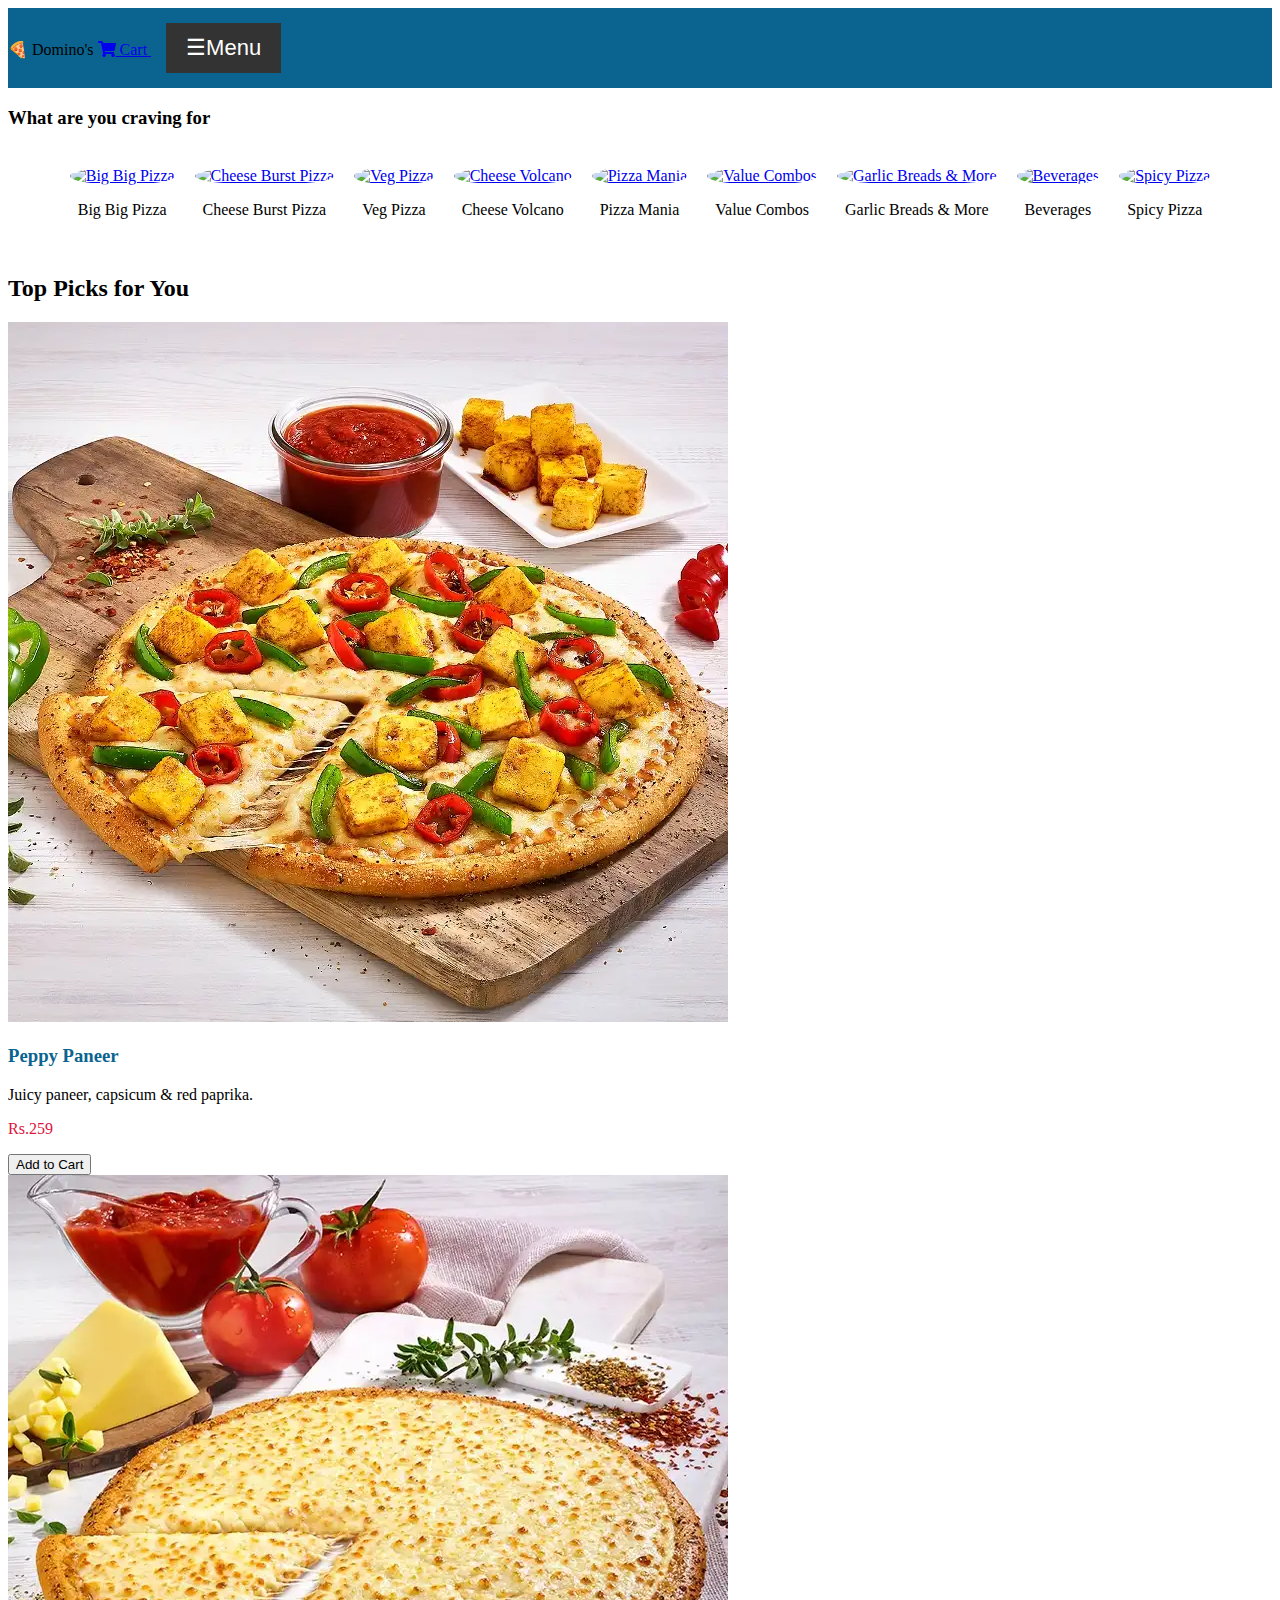
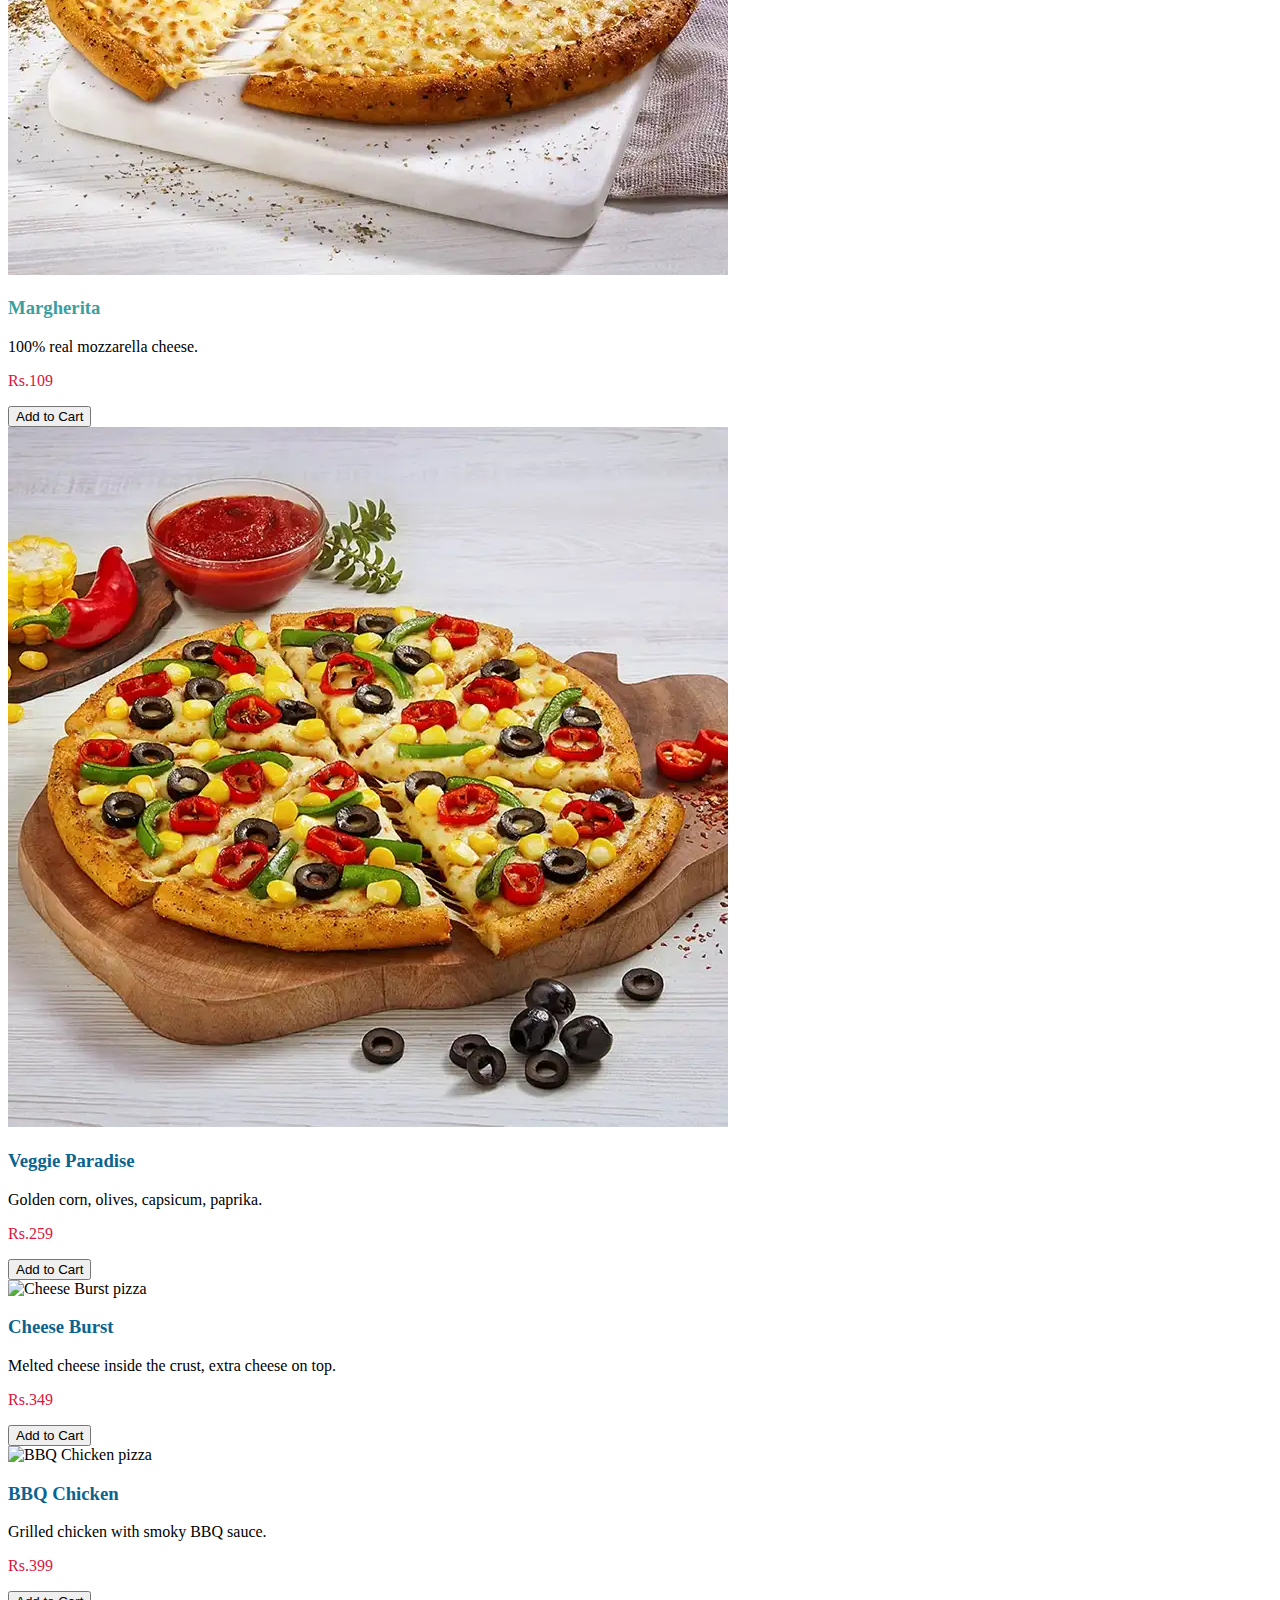
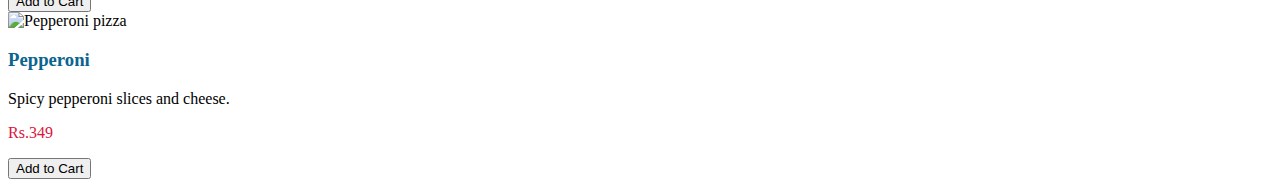
==== index.html @ 16773efc "Update index.html" ====
<!DOCTYPE html>
<html lang="en">
<head>
  <meta charset="UTF-8" />
  <meta name="viewport" content="width=device-width, initial-scale=1.0" />
  <title>Pizza Order - DomClone</title>
  <link href="https://cdn.jsdelivr.net/npm/tailwindcss@2.2.19/dist/tailwind.min.css" rel="stylesheet">
  <link rel="stylesheet" href="https://cdnjs.cloudflare.com/ajax/libs/font-awesome/5.15.3/css/all.min.css">
  <style>
    .text-crimson {
      color: crimson;
    }
    .bg-metallic-seaweed {
      background-color: #0b648f;
    }
    .bold-heading {
  font-weight: bold;
}
    #openBtn {
      font-size: 22px;
      padding: 12px 20px;
      cursor: pointer;
      background-color: #333;
      color: white;
      border: none;
      margin: 15px;
    }

    .sidebar {
      height: 100%;
      width: 0;
      position: fixed;
      z-index: 1;
      top: 0;
      left: 0;
      background-color: rgba(0,0,0,0.95);
      overflow-x: hidden;
      transition: 0.5s;
      padding-top: 60px;
    }

    .sidebar a {
      padding: 10px 30px;
      text-decoration: none;
      font-size: 25px;
      color: white;
      display: block;
      transition: 0.3s;
    }

    .sidebar a:hover {
      background-color: #575757;
    }

    .sidebar .closeBtn {
      position: absolute;
      top: 15px;
      right: 25px;
      font-size: 30px;
      color: white;
      cursor: pointer;
    }
  </style>
</head>
<body class="bg-gray-50 text-gray-800">
  <header class="bg-metallic-seaweed p-4 text-white text-center text-2xl font-bold flex justify-between items-center">
    <span>🍕 Domino's</span>
    <a href="cart.html" class="text-white text-lg">
      <i class="fas fa-shopping-cart"></i> Cart
    </a>
      <button id="openBtn">☰Menu</button>    
  </header>
    <div id="mySidebar" class="sidebar">
    <span class="closeBtn" id="closeBtn">&times;</span>
    <a href="#">Home</a>
    <a href="#">About</a>
    <a href="#">Services</a>
    <a href="#">Contact</a>
    <a href="login.html">login</a>
  </div>

  <nav class="bg-white p-4 shadow-md">
    <div class="flex space-x-4 overflow-x-auto" id="What are you craving for">
      <h3 class="bold-heading">What are you craving for</h3>
    <ul style="display: flex; flex-wrap: wrap; gap: 20px; justify-content: center; padding: 20px; list-style: none;">
  <li>
    <a href="category.html">
      <img src="big-big-pizza.jpg" alt="Big Big Pizza"
           style="width: 100px; height: 100px; border-radius: 50%; object-fit: cover;">
    </a>
    <p style="text-align: center;">Big Big Pizza</p>
  </li>
  <li>
    <a href="category.html">
      <img src="cheese-burst-pizza.jpg" alt="Cheese Burst Pizza"
           style="width: 100px; height: 100px; border-radius: 50%; object-fit: cover;">
    </a>
    <p style="text-align: center;">Cheese Burst Pizza</p>
  </li>
  <li>
    <a href="category.html">
      <img src="veg-pizza.jpg" alt="Veg Pizza"
           style="width: 100px; height: 100px; border-radius: 50%; object-fit: cover;">
    </a>
    <p style="text-align: center;">Veg Pizza</p>
  </li>
  <li>
    <a href="category.html">
      <img src="cheese-volcano.jpg" alt="Cheese Volcano"
           style="width: 100px; height: 100px; border-radius: 50%; object-fit: cover;">
    </a>
    <p style="text-align: center;">Cheese Volcano</p>
  </li>
  <li>
    <a href="category.html">
      <img src="pizza-mania.jpg" alt="Pizza Mania"
           style="width: 100px; height: 100px; border-radius: 50%; object-fit: cover;">
    </a>
    <p style="text-align: center;">Pizza Mania</p>
  </li>
  <li>
    <a href="category.html">
      <img src="value-combos.jpg" alt="Value Combos"
           style="width: 100px; height: 100px; border-radius: 50%; object-fit: cover;">
    </a>
    <p style="text-align: center;">Value Combos</p>
  </li>
  <li>
    <a href="category.html">
      <img src="garlic-breads.jpg" alt="Garlic Breads & More"
           style="width: 100px; height: 100px; border-radius: 50%; object-fit: cover;">
    </a>
    <p style="text-align: center;">Garlic Breads & More</p>
  </li>
  <li>
    <a href="category.html">
      <img src="beverages.jpg" alt="Beverages"
           style="width: 100px; height: 100px; border-radius: 50%; object-fit: cover;">
    </a>
    <p style="text-align: center;">Beverages</p>
  </li>
  <li>
    <a href="category.html">
      <img src="spicy-pizza.jpg" alt="Spicy Pizza"
           style="width: 100px; height: 100px; border-radius: 50%; object-fit: cover;">
    </a>
    <p style="text-align: center;">Spicy Pizza</p>
  </li>
</ul>

  </nav>

  <main class="p-4">
    <h2 class="text-xl font-semibold mb-4">Top Picks for You</h2>
    <div class="grid grid-cols-1 md:grid-cols-3 gap-6">
      
      <div class="bg-white rounded-2xl shadow-lg p-4" id="veg">
        <img src="9d5ece52-5760-4aa8-98e6-65b9b08e1b48_PIZ0179.jpg" alt="Peppy Paneer pizza" class="rounded-xl mb-2 w-full h-40 object-cover" />
        <h3 class="text-lg font-bold" style="color: #0b648f">Peppy Paneer</h3>
        <p class="text-sm text-gray-600">Juicy paneer, capsicum & red paprika.</p>
        <p class="mt-2 font-semibold" style="color: crimson">Rs.259</p>
        <button id="addToCartBtn1" onclick="addToCart('Peppy Paneer', 259, 'addToCartBtn1')" class="mt-3 bg-red-600 hover:bg-[#1182bf] text-white px-6 py-3 rounded-full shadow-md border border-[#0f6491] transition-all duration-300">Add to Cart</button>
      </div>
    
      <div class="bg-white rounded-2xl shadow-lg p-4" id="veg">
        <img src="baeb0175-ee81-4bbd-b8cb-7ec6f8ac6413_PIZ0172.jpg" alt="Margherita pizza" class="rounded-xl mb-2 w-full h-40 object-cover" />
        <h3 class="text-lg font-bold" style="color: #3b9f9f">Margherita</h3>
        <p class="text-sm text-gray-600">100% real mozzarella cheese.</p>
        <p class="mt-2 font-semibold" style="color: crimson">Rs.109</p>
        <button id="addToCartBtn2" onclick="addToCart('Margherita', 109, 'addToCartBtn2')" class="mt-3 bg-red-600 hover:bg-[#1182bf] text-white px-6 py-3 rounded-full shadow-md border border-[#0f6491] transition-all duration-300">Add to Cart</button>
      </div>
    
      <div class="bg-white rounded-2xl shadow-lg p-4" id="veg">
        <img src="1cc3b474-cc7b-435b-9da3-bac839a62b6c_PIZ0180.jpg" alt="Veggie Paradise pizza" class="rounded-xl mb-2 w-full h-40 object-cover" />
        <h3 class="text-lg font-bold" style="color: #0b648f">Veggie Paradise</h3>
        <p class="text-sm text-gray-600">Golden corn, olives, capsicum, paprika.</p>
        <p class="mt-2 font-semibold" style="color: crimson">Rs.259</p>
        <button id="addToCartBtn3" onclick="addToCart('Veggie Paradise', 259, 'addToCartBtn3')" class="mt-3 bg-red-600 hover:bg-[#1182bf] text-white px-6 py-3 rounded-full shadow-md border border-[#0f6491] transition-all duration-300">Add to Cart</button>
      </div>
      
      <div class="bg-white rounded-2xl shadow-lg p-4" id="non-veg">
        <img src="https://github.com/abdul-naveed-git/FSWD/blob/main/aaf5d05f-59d3-4594-bb72-d55e3b43e2ea_FullsizeMargaritaCB.jpg?raw=true" alt="Cheese Burst pizza" class="rounded-xl mb-2 w-full h-40 object-cover" />
        <h3 class="text-lg font-bold" style="color: #0b648f">Cheese Burst</h3>
        <p class="text-sm text-gray-600">Melted cheese inside the crust, extra cheese on top.</p>
        <p class="mt-2 font-semibold" style="color: crimson">Rs.349</p>
        <button id="addToCartBtn4" onclick="addToCart('Cheese Burst', 349, 'addToCartBtn4')" class="mt-3 bg-red-600 hover:bg-[#1182bf] text-white px-6 py-3 rounded-full shadow-md border border-[#0f6491] transition-all duration-300">Add to Cart</button>
      </div>
      
      <div class="bg-white rounded-2xl shadow-lg p-4" id="non-veg">
        <img src="https://github.com/abdul-naveed-git/FSWD/blob/main/7a766c16-e00a-48ba-89fe-73493cca5df0_PMPepperBBQChickenHome.jpg?raw=true" alt="BBQ Chicken pizza" class="rounded-xl mb-2 w-full h-40 object-cover" />
        <h3 class="text-lg font-bold" style="color: #0b648f">BBQ Chicken</h3>
        <p class="text-sm text-gray-600">Grilled chicken with smoky BBQ sauce.</p>
        <p class="mt-2 font-semibold" style="color: crimson">Rs.399</p>
        <button id="addToCartBtn5" onclick="addToCart('BBQ Chicken', 399, 'addToCartBtn5')" class="mt-3 bg-red-600 hover:bg-[#1182bf] text-white px-6 py-3 rounded-full shadow-md border border-[#0f6491] transition-all duration-300">Add to Cart</button>
      </div>
     
      <div class="bg-white rounded-2xl shadow-lg p-4" id="non-veg">
        <img src="https://github.com/abdul-naveed-git/FSWD/blob/main/4c7882a7-bb21-433e-839e-1aa787471b4b_Pepperoni.jpg?raw=true" alt="Pepperoni pizza" class="rounded-xl mb-2 w-full h-40 object-cover" />
        <h3 class="text-lg font-bold" style="color:#0b648f">Pepperoni</h3>
        <p class="text-sm text-gray-600">Spicy pepperoni slices and cheese.</p>
        <p class="mt-2 font-semibold" style="color: crimson">Rs.349</p>
        <button id="addToCartBtn6" onclick="addToCart('Pepperoni', 349, 'addToCartBtn6')" class="mt-3 bg-red-600 hover:bg-[#1182bf] text-white px-6 py-3 rounded-full shadow-md border border-[#0f6491] transition-all duration-300">Add to Cart</button>
      </div>
    </div>
  </main>

  <script>
    function addToCart(pizzaName, price, buttonId) {
      const button = document.getElementById(buttonId);
      button.innerHTML = 'Adding...';
      button.disabled = true;

      setTimeout(function() {
        const cart = JSON.parse(localStorage.getItem('cart')) || [];
        cart.push({ name: pizzaName, price: price });
        localStorage.setItem('cart', JSON.stringify(cart));

        button.innerHTML = 'Added!';
        button.classList.remove('bg-red-600');
        button.classList.add('bg-green-600');

        setTimeout(function() {
          window.location.href = "cart.html";
        }, 1000);
      }, 1000);
    }
    const openBtn = document.getElementById('openBtn');
    const closeBtn = document.getElementById('closeBtn');
    const sidebar = document.getElementById('mySidebar');

    openBtn.addEventListener('click', () => {
      sidebar.style.width = '250px';
    });

    closeBtn.addEventListener('click', () => {
      sidebar.style.width = '0';
    });
  </script>
</body>
</html>
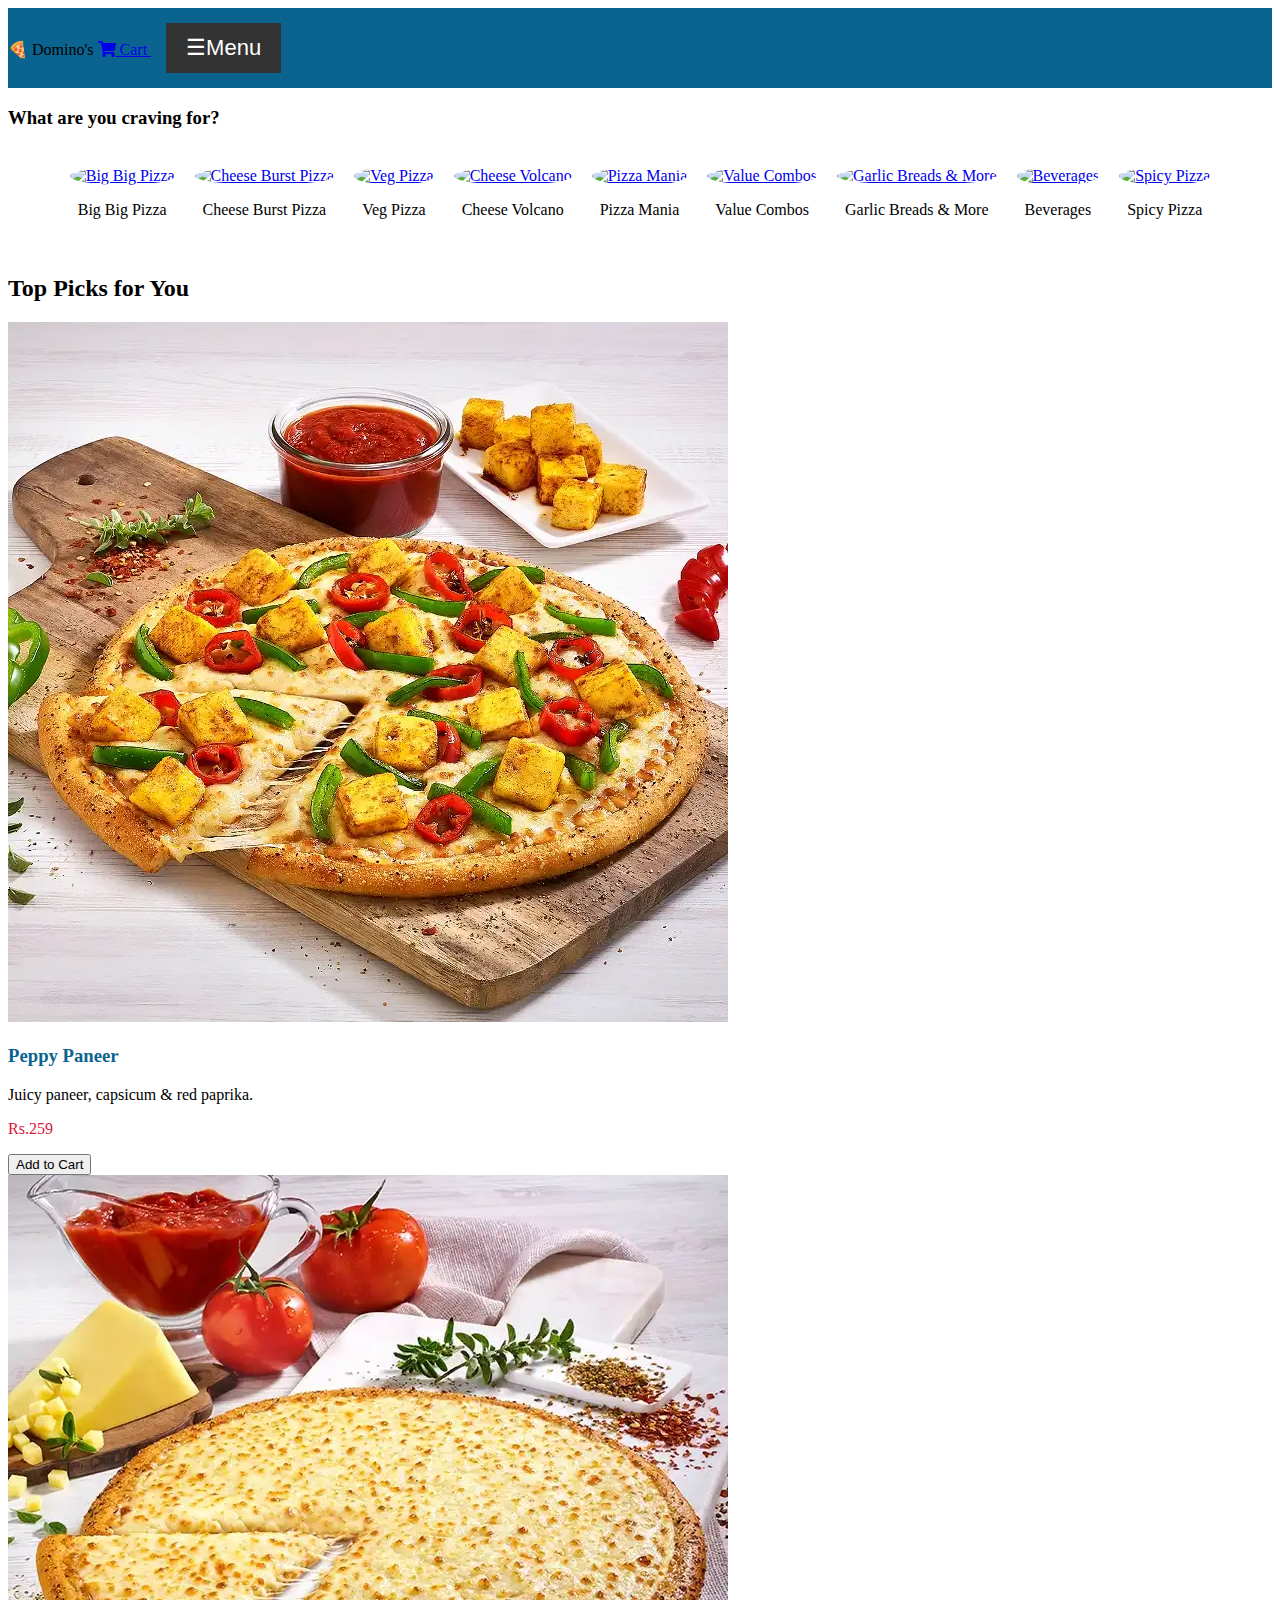
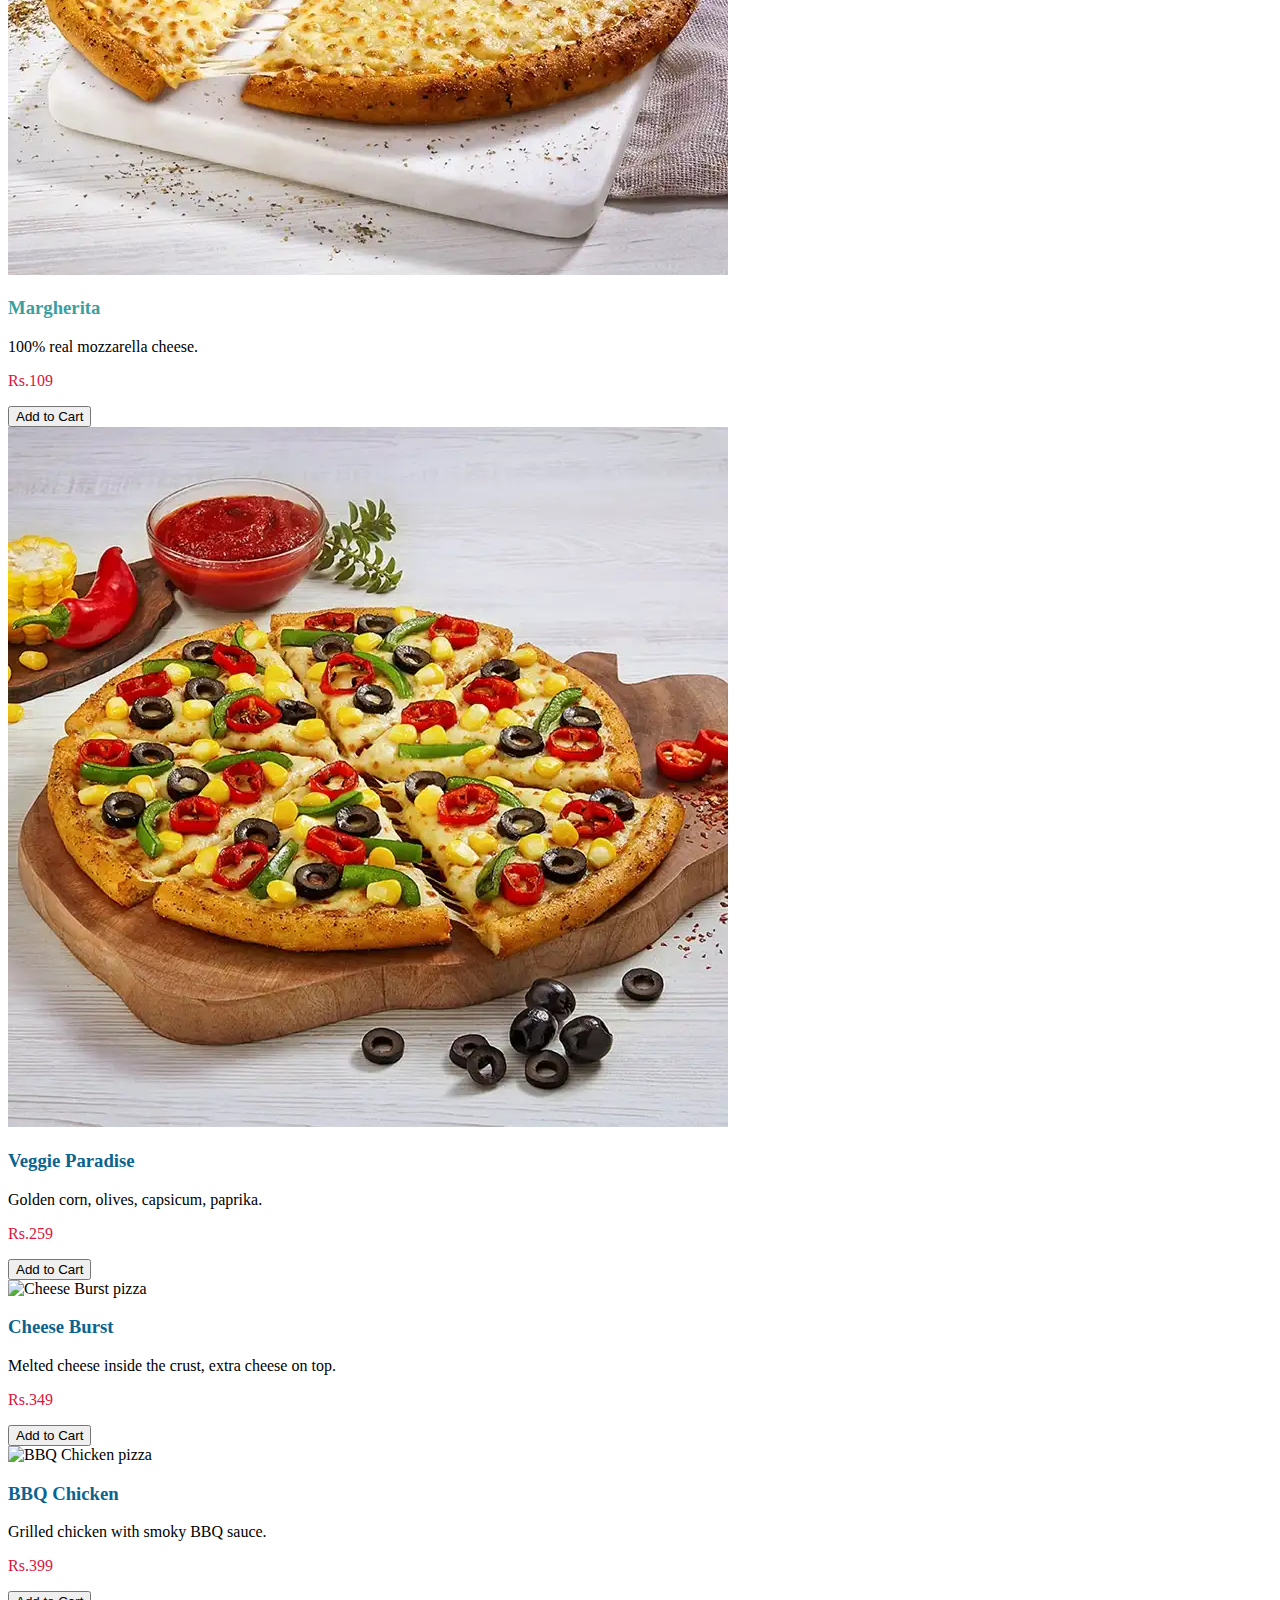
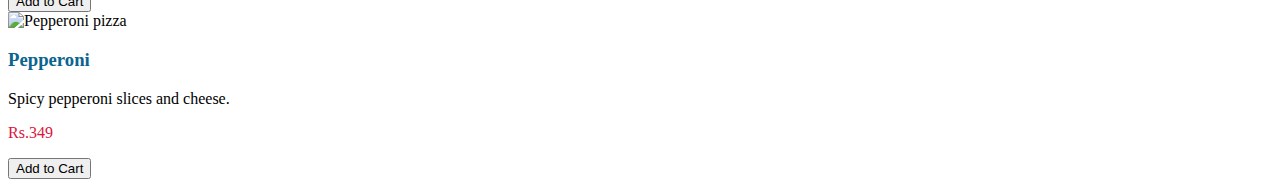
==== commit 77a47939: "Update index.html" ====
--- a/index.html
+++ b/index.html
@@ -81,67 +81,67 @@
 
   <nav class="bg-white p-4 shadow-md">
     <div class="flex space-x-4 overflow-x-auto" id="What are you craving for">
-      <h3 class="bold-heading">What are you craving for</h3>
+      <h3 class="bold-heading">What are you craving for?</h3>
     <ul style="display: flex; flex-wrap: wrap; gap: 20px; justify-content: center; padding: 20px; list-style: none;">
   <li>
     <a href="category.html">
-      <img src="big-big-pizza.jpg" alt="Big Big Pizza"
+      <img src="https://github.com/abdul-naveed-git/FSWD/blob/main/big%20pizza.jpg?raw=true" alt="Big Big Pizza"
            style="width: 100px; height: 100px; border-radius: 50%; object-fit: cover;">
     </a>
     <p style="text-align: center;">Big Big Pizza</p>
   </li>
   <li>
     <a href="category.html">
-      <img src="cheese-burst-pizza.jpg" alt="Cheese Burst Pizza"
+      <img src="https://github.com/abdul-naveed-git/FSWD/blob/main/cheese%20burst%20top.jpeg?raw=true" alt="Cheese Burst Pizza"
            style="width: 100px; height: 100px; border-radius: 50%; object-fit: cover;">
     </a>
     <p style="text-align: center;">Cheese Burst Pizza</p>
   </li>
   <li>
     <a href="category.html">
-      <img src="veg-pizza.jpg" alt="Veg Pizza"
+      <img src="https://github.com/abdul-naveed-git/FSWD/blob/main/veg%20pizza.jpg?raw=true" alt="Veg Pizza"
            style="width: 100px; height: 100px; border-radius: 50%; object-fit: cover;">
     </a>
     <p style="text-align: center;">Veg Pizza</p>
   </li>
   <li>
     <a href="category.html">
-      <img src="cheese-volcano.jpg" alt="Cheese Volcano"
+      <img src="https://github.com/abdul-naveed-git/FSWD/blob/main/cheese%20volcano.jpg?raw=true" alt="Cheese Volcano"
            style="width: 100px; height: 100px; border-radius: 50%; object-fit: cover;">
     </a>
     <p style="text-align: center;">Cheese Volcano</p>
   </li>
   <li>
     <a href="category.html">
-      <img src="pizza-mania.jpg" alt="Pizza Mania"
+      <img src="" alt="Pizza Mania"
            style="width: 100px; height: 100px; border-radius: 50%; object-fit: cover;">
     </a>
     <p style="text-align: center;">Pizza Mania</p>
   </li>
   <li>
     <a href="category.html">
-      <img src="value-combos.jpg" alt="Value Combos"
+      <img src="https://github.com/abdul-naveed-git/FSWD/blob/main/value%20combos.jpg?raw=true" alt="Value Combos"
            style="width: 100px; height: 100px; border-radius: 50%; object-fit: cover;">
     </a>
     <p style="text-align: center;">Value Combos</p>
   </li>
   <li>
     <a href="category.html">
-      <img src="garlic-breads.jpg" alt="Garlic Breads & More"
+      <img src="https://github.com/abdul-naveed-git/FSWD/blob/main/garlic%20bread.jpg?raw=true" alt="Garlic Breads & More"
            style="width: 100px; height: 100px; border-radius: 50%; object-fit: cover;">
     </a>
     <p style="text-align: center;">Garlic Breads & More</p>
   </li>
   <li>
     <a href="category.html">
-      <img src="beverages.jpg" alt="Beverages"
+      <img src="https://github.com/abdul-naveed-git/FSWD/blob/main/coca%20cola.jpeg?raw=true" alt="Beverages"
            style="width: 100px; height: 100px; border-radius: 50%; object-fit: cover;">
     </a>
     <p style="text-align: center;">Beverages</p>
   </li>
   <li>
     <a href="category.html">
-      <img src="spicy-pizza.jpg" alt="Spicy Pizza"
+      <img src="https://github.com/abdul-naveed-git/FSWD/blob/main/spicy%20pizza.jpg?raw=true" alt="Spicy Pizza"
            style="width: 100px; height: 100px; border-radius: 50%; object-fit: cover;">
     </a>
     <p style="text-align: center;">Spicy Pizza</p>
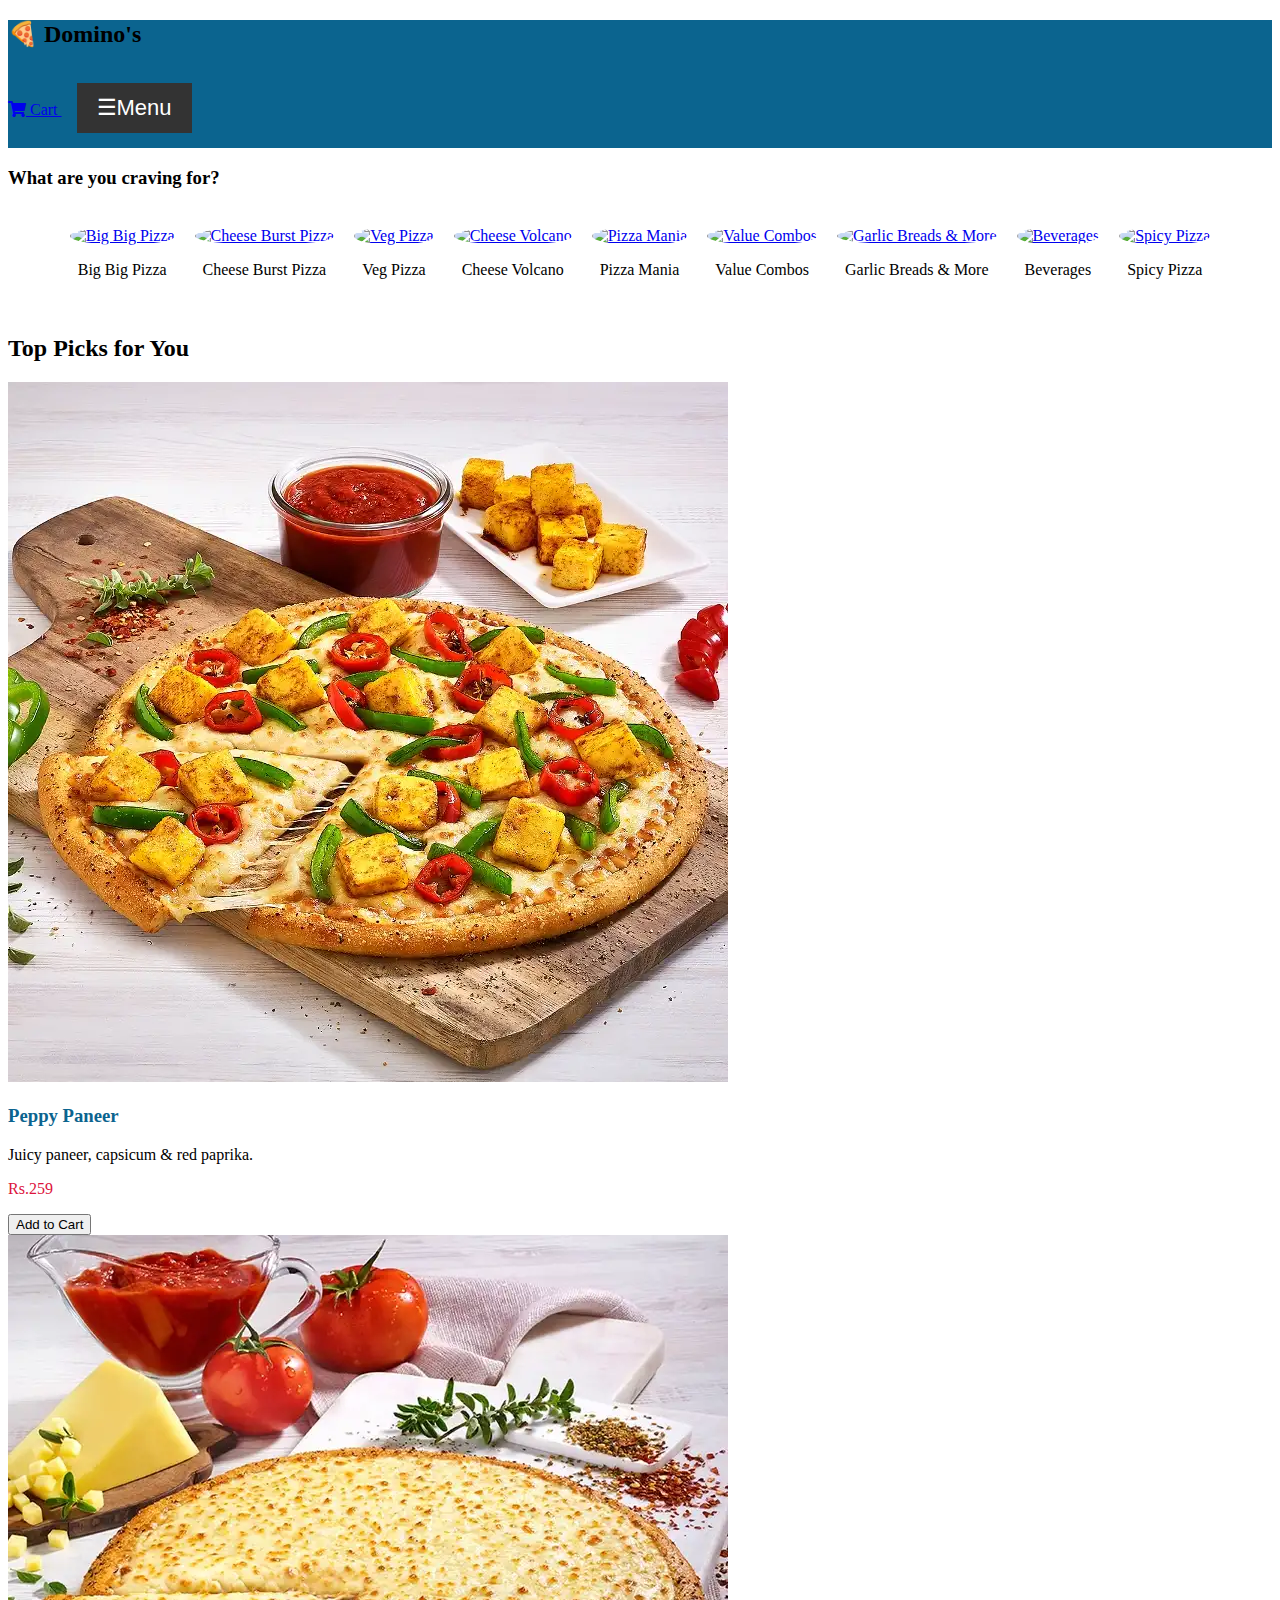
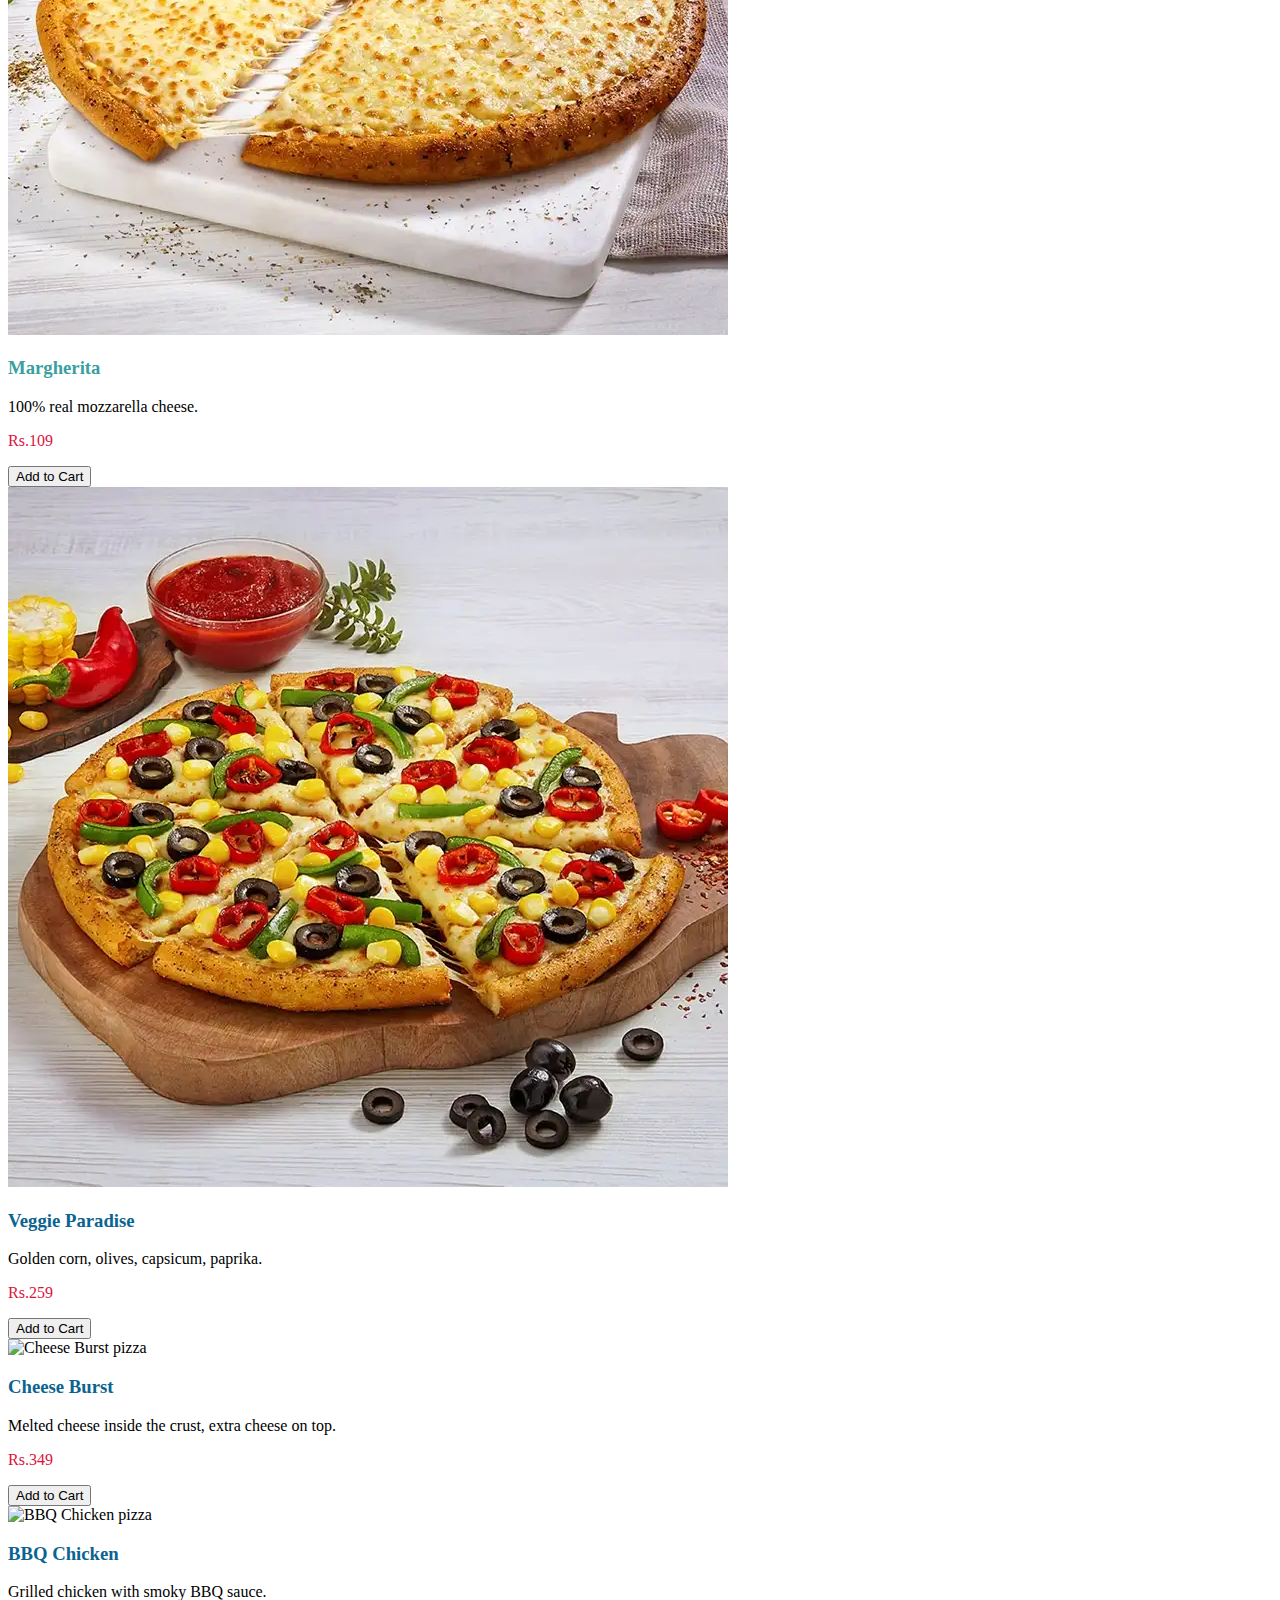
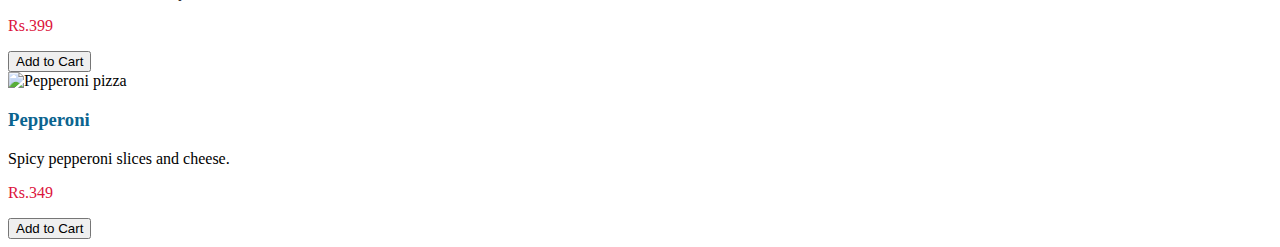
==== commit 223f1ab8: "Update index.html" ====
--- a/index.html
+++ b/index.html
@@ -64,7 +64,7 @@
 </head>
 <body class="bg-gray-50 text-gray-800">
   <header class="bg-metallic-seaweed p-4 text-white text-center text-2xl font-bold flex justify-between items-center">
-    <span>🍕 Domino's</span>
+    <h2>🍕 Domino's</h2>
     <a href="cart.html" class="text-white text-lg">
       <i class="fas fa-shopping-cart"></i> Cart
     </a>
@@ -113,7 +113,7 @@
   </li>
   <li>
     <a href="category.html">
-      <img src="" alt="Pizza Mania"
+      <img src="https://github.com/abdul-naveed-git/FSWD/blob/main/pizza%20maina.jpg?raw=true" alt="Pizza Mania"
            style="width: 100px; height: 100px; border-radius: 50%; object-fit: cover;">
     </a>
     <p style="text-align: center;">Pizza Mania</p>
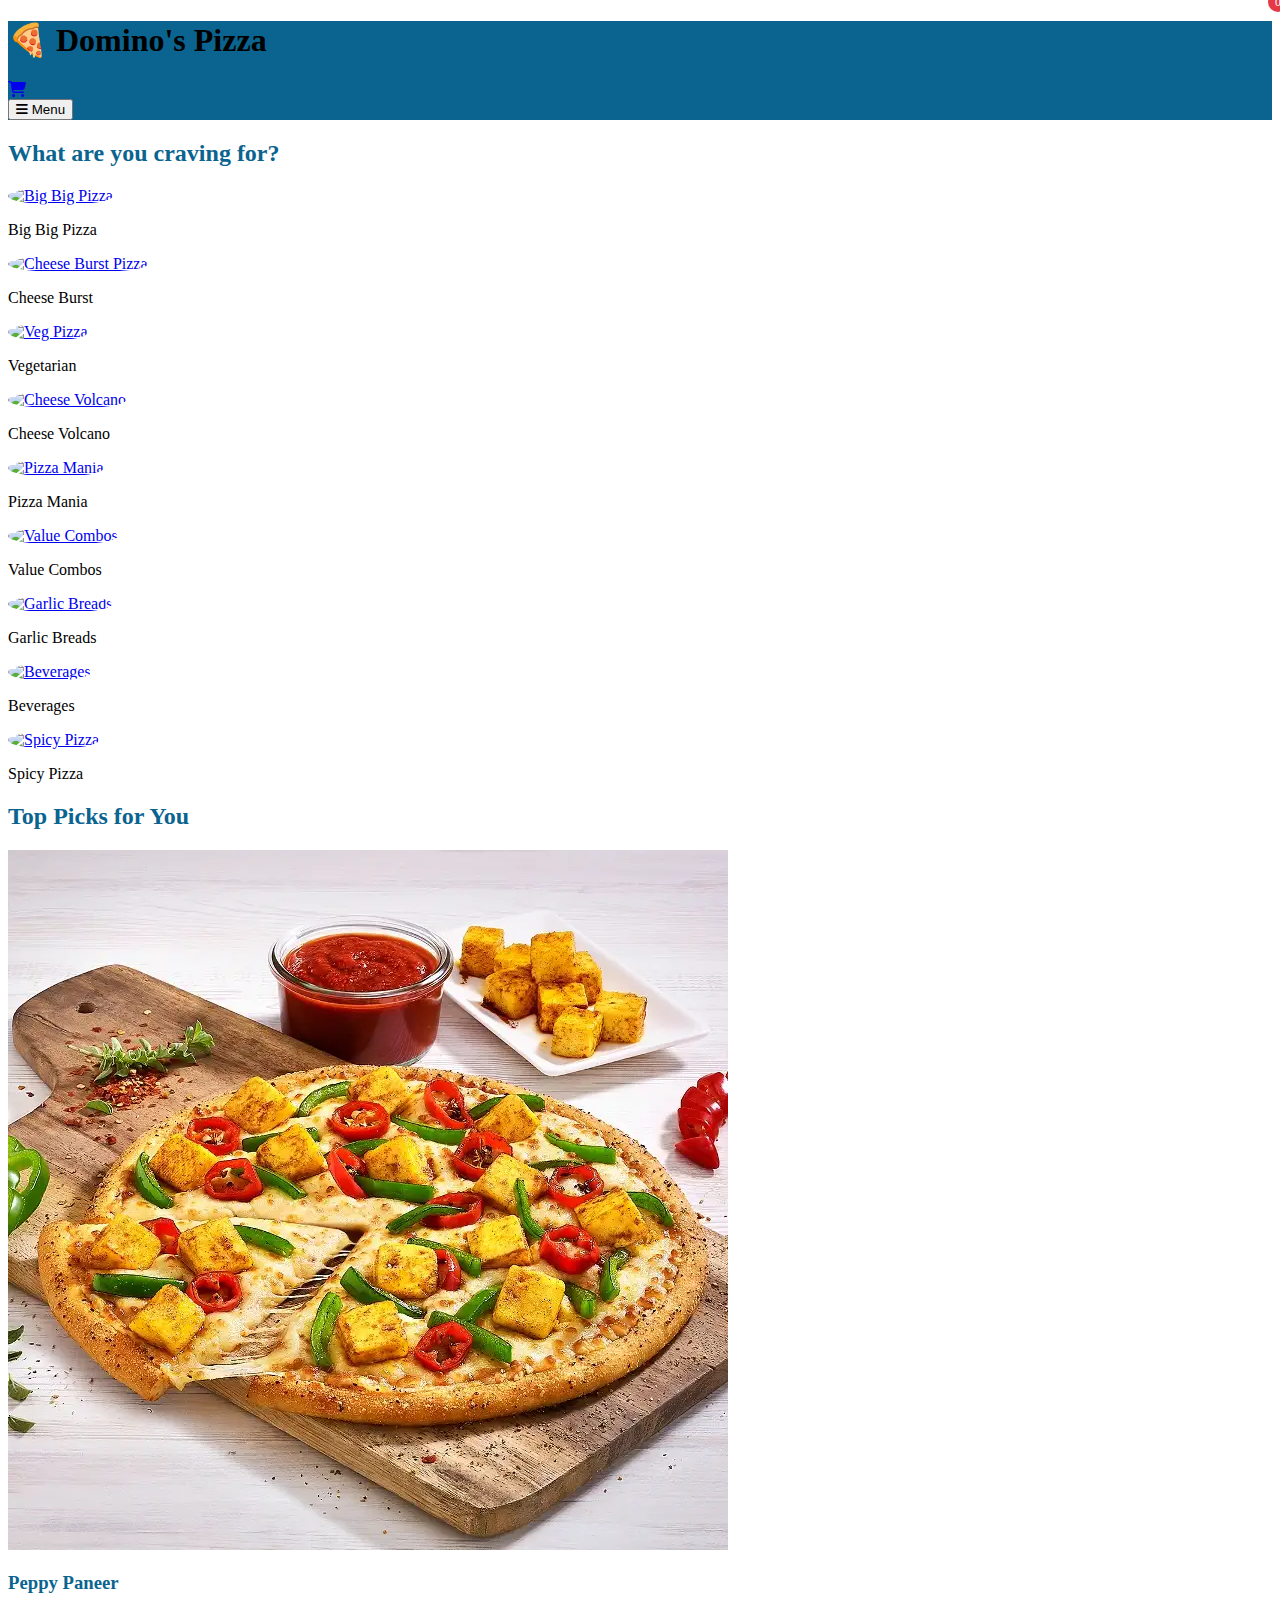
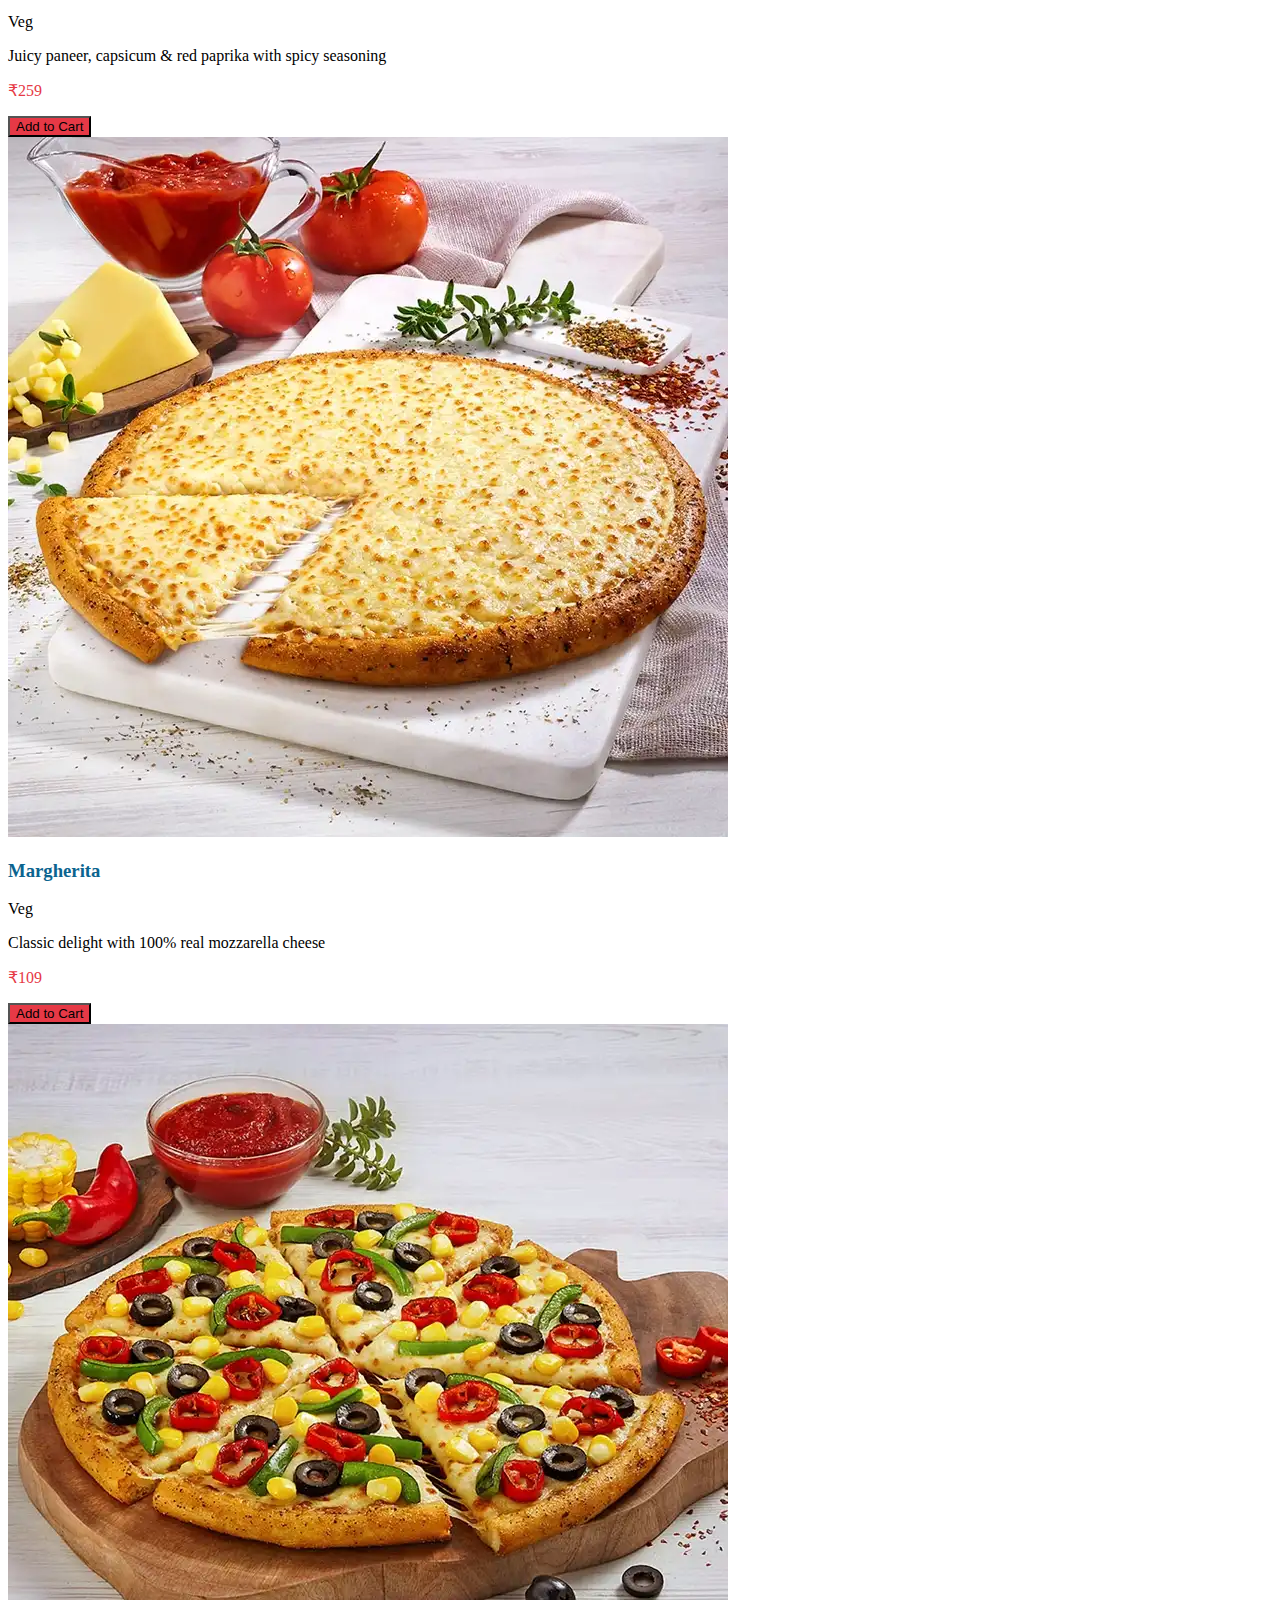
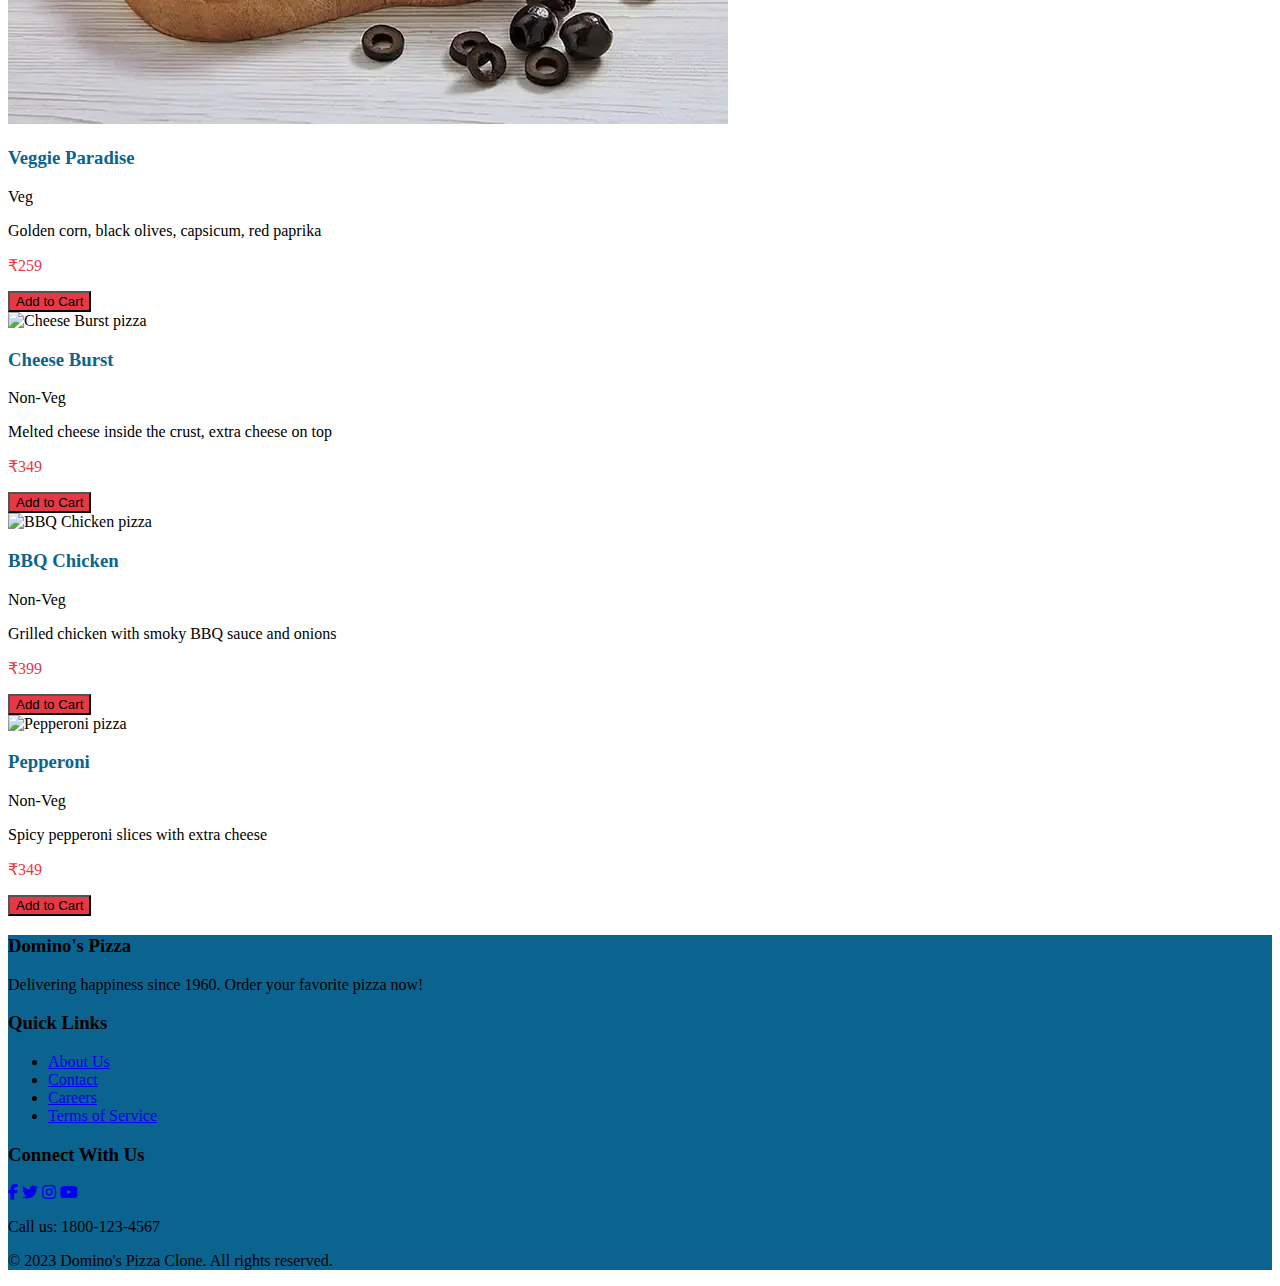
==== commit 7f39e0aa: "Update index.html" ====
--- a/index.html
+++ b/index.html
@@ -3,238 +3,462 @@
 <head>
   <meta charset="UTF-8" />
   <meta name="viewport" content="width=device-width, initial-scale=1.0" />
-  <title>Pizza Order - DomClone</title>
+  <meta name="description" content="Order delicious Domino's pizza online">
+  <title>Pizza Order - Domino's Clone</title>
   <link href="https://cdn.jsdelivr.net/npm/tailwindcss@2.2.19/dist/tailwind.min.css" rel="stylesheet">
-  <link rel="stylesheet" href="https://cdnjs.cloudflare.com/ajax/libs/font-awesome/5.15.3/css/all.min.css">
+  <link rel="stylesheet" href="https://cdnjs.cloudflare.com/ajax/libs/font-awesome/6.4.0/css/all.min.css">
   <style>
-    .text-crimson {
-      color: crimson;
-    }
-    .bg-metallic-seaweed {
-      background-color: #0b648f;
-    }
-    .bold-heading {
-  font-weight: bold;
-}
-    #openBtn {
-      font-size: 22px;
-      padding: 12px 20px;
-      cursor: pointer;
-      background-color: #333;
-      color: white;
-      border: none;
-      margin: 15px;
-    }
-
     .sidebar {
       height: 100%;
       width: 0;
       position: fixed;
-      z-index: 1;
+      z-index: 100;
       top: 0;
       left: 0;
       background-color: rgba(0,0,0,0.95);
       overflow-x: hidden;
-      transition: 0.5s;
+      transition: 0.3s;
       padding-top: 60px;
     }
 
     .sidebar a {
-      padding: 10px 30px;
+      padding: 12px 30px;
       text-decoration: none;
-      font-size: 25px;
+      font-size: 1.25rem;
       color: white;
       display: block;
-      transition: 0.3s;
+      transition: 0.2s;
     }
 
     .sidebar a:hover {
       background-color: #575757;
+      padding-left: 35px;
     }
 
     .sidebar .closeBtn {
       position: absolute;
       top: 15px;
       right: 25px;
-      font-size: 30px;
+      font-size: 2rem;
       color: white;
       cursor: pointer;
     }
+
+    .category-img {
+      width: 100px;
+      height: 100px;
+      border-radius: 50%;
+      object-fit: cover;
+      transition: transform 0.3s;
+    }
+
+    .category-img:hover {
+      transform: scale(1.1);
+    }
+
+    .pizza-card {
+      transition: transform 0.3s, box-shadow 0.3s;
+    }
+
+    .pizza-card:hover {
+      transform: translateY(-5px);
+      box-shadow: 0 10px 20px rgba(0,0,0,0.1);
+    }
+
+    .btn-primary {
+      background-color: #e63946;
+      transition: all 0.3s;
+    }
+
+    .btn-primary:hover {
+      background-color: #c1121f;
+      transform: translateY(-2px);
+    }
+
+    .btn-success {
+      background-color: #2a9d8f;
+    }
+
+    .cart-counter {
+      position: absolute;
+      top: -8px;
+      right: -8px;
+      background-color: #e63946;
+      color: white;
+      border-radius: 50%;
+      width: 20px;
+      height: 20px;
+      font-size: 12px;
+      display: flex;
+      align-items: center;
+      justify-content: center;
+    }
+    
+    /* Custom color scheme */
+    .bg-primary {
+      background-color: #0b648f;
+    }
+    .text-primary {
+      color: #0b648f;
+    }
+    .bg-accent {
+      background-color: #e63946;
+    }
+    .text-accent {
+      color: #e63946;
+    }
+    .bg-secondary {
+      background-color: #2a9d8f;
+    }
+    .text-secondary {
+      color: #2a9d8f;
+    }
   </style>
 </head>
-<body class="bg-gray-50 text-gray-800">
-  <header class="bg-metallic-seaweed p-4 text-white text-center text-2xl font-bold flex justify-between items-center">
-    <h2>🍕 Domino's</h2>
-    <a href="cart.html" class="text-white text-lg">
-      <i class="fas fa-shopping-cart"></i> Cart
-    </a>
-      <button id="openBtn">☰Menu</button>    
-  </header>
-    <div id="mySidebar" class="sidebar">
-    <span class="closeBtn" id="closeBtn">&times;</span>
-    <a href="#">Home</a>
-    <a href="#">About</a>
-    <a href="#">Services</a>
-    <a href="#">Contact</a>
-    <a href="login.html">login</a>
-  </div>
-
-  <nav class="bg-white p-4 shadow-md">
-    <div class="flex space-x-4 overflow-x-auto" id="What are you craving for">
-      <h3 class="bold-heading">What are you craving for?</h3>
-    <ul style="display: flex; flex-wrap: wrap; gap: 20px; justify-content: center; padding: 20px; list-style: none;">
-  <li>
-    <a href="category.html">
-      <img src="https://github.com/abdul-naveed-git/FSWD/blob/main/big%20pizza.jpg?raw=true" alt="Big Big Pizza"
-           style="width: 100px; height: 100px; border-radius: 50%; object-fit: cover;">
-    </a>
-    <p style="text-align: center;">Big Big Pizza</p>
-  </li>
-  <li>
-    <a href="category.html">
-      <img src="https://github.com/abdul-naveed-git/FSWD/blob/main/cheese%20burst%20top.jpeg?raw=true" alt="Cheese Burst Pizza"
-           style="width: 100px; height: 100px; border-radius: 50%; object-fit: cover;">
-    </a>
-    <p style="text-align: center;">Cheese Burst Pizza</p>
-  </li>
-  <li>
-    <a href="category.html">
-      <img src="https://github.com/abdul-naveed-git/FSWD/blob/main/veg%20pizza.jpg?raw=true" alt="Veg Pizza"
-           style="width: 100px; height: 100px; border-radius: 50%; object-fit: cover;">
-    </a>
-    <p style="text-align: center;">Veg Pizza</p>
-  </li>
-  <li>
-    <a href="category.html">
-      <img src="https://github.com/abdul-naveed-git/FSWD/blob/main/cheese%20volcano.jpg?raw=true" alt="Cheese Volcano"
-           style="width: 100px; height: 100px; border-radius: 50%; object-fit: cover;">
-    </a>
-    <p style="text-align: center;">Cheese Volcano</p>
-  </li>
-  <li>
-    <a href="category.html">
-      <img src="https://github.com/abdul-naveed-git/FSWD/blob/main/pizza%20maina.jpg?raw=true" alt="Pizza Mania"
-           style="width: 100px; height: 100px; border-radius: 50%; object-fit: cover;">
-    </a>
-    <p style="text-align: center;">Pizza Mania</p>
-  </li>
-  <li>
-    <a href="category.html">
-      <img src="https://github.com/abdul-naveed-git/FSWD/blob/main/value%20combos.jpg?raw=true" alt="Value Combos"
-           style="width: 100px; height: 100px; border-radius: 50%; object-fit: cover;">
-    </a>
-    <p style="text-align: center;">Value Combos</p>
-  </li>
-  <li>
-    <a href="category.html">
-      <img src="https://github.com/abdul-naveed-git/FSWD/blob/main/garlic%20bread.jpg?raw=true" alt="Garlic Breads & More"
-           style="width: 100px; height: 100px; border-radius: 50%; object-fit: cover;">
-    </a>
-    <p style="text-align: center;">Garlic Breads & More</p>
-  </li>
-  <li>
-    <a href="category.html">
-      <img src="https://github.com/abdul-naveed-git/FSWD/blob/main/coca%20cola.jpeg?raw=true" alt="Beverages"
-           style="width: 100px; height: 100px; border-radius: 50%; object-fit: cover;">
-    </a>
-    <p style="text-align: center;">Beverages</p>
-  </li>
-  <li>
-    <a href="category.html">
-      <img src="https://github.com/abdul-naveed-git/FSWD/blob/main/spicy%20pizza.jpg?raw=true" alt="Spicy Pizza"
-           style="width: 100px; height: 100px; border-radius: 50%; object-fit: cover;">
-    </a>
-    <p style="text-align: center;">Spicy Pizza</p>
-  </li>
-</ul>
-
-  </nav>
-
-  <main class="p-4">
-    <h2 class="text-xl font-semibold mb-4">Top Picks for You</h2>
-    <div class="grid grid-cols-1 md:grid-cols-3 gap-6">
-      
-      <div class="bg-white rounded-2xl shadow-lg p-4" id="veg">
-        <img src="9d5ece52-5760-4aa8-98e6-65b9b08e1b48_PIZ0179.jpg" alt="Peppy Paneer pizza" class="rounded-xl mb-2 w-full h-40 object-cover" />
-        <h3 class="text-lg font-bold" style="color: #0b648f">Peppy Paneer</h3>
-        <p class="text-sm text-gray-600">Juicy paneer, capsicum & red paprika.</p>
-        <p class="mt-2 font-semibold" style="color: crimson">Rs.259</p>
-        <button id="addToCartBtn1" onclick="addToCart('Peppy Paneer', 259, 'addToCartBtn1')" class="mt-3 bg-red-600 hover:bg-[#1182bf] text-white px-6 py-3 rounded-full shadow-md border border-[#0f6491] transition-all duration-300">Add to Cart</button>
-      </div>
-    
-      <div class="bg-white rounded-2xl shadow-lg p-4" id="veg">
-        <img src="baeb0175-ee81-4bbd-b8cb-7ec6f8ac6413_PIZ0172.jpg" alt="Margherita pizza" class="rounded-xl mb-2 w-full h-40 object-cover" />
-        <h3 class="text-lg font-bold" style="color: #3b9f9f">Margherita</h3>
-        <p class="text-sm text-gray-600">100% real mozzarella cheese.</p>
-        <p class="mt-2 font-semibold" style="color: crimson">Rs.109</p>
-        <button id="addToCartBtn2" onclick="addToCart('Margherita', 109, 'addToCartBtn2')" class="mt-3 bg-red-600 hover:bg-[#1182bf] text-white px-6 py-3 rounded-full shadow-md border border-[#0f6491] transition-all duration-300">Add to Cart</button>
-      </div>
-    
-      <div class="bg-white rounded-2xl shadow-lg p-4" id="veg">
-        <img src="1cc3b474-cc7b-435b-9da3-bac839a62b6c_PIZ0180.jpg" alt="Veggie Paradise pizza" class="rounded-xl mb-2 w-full h-40 object-cover" />
-        <h3 class="text-lg font-bold" style="color: #0b648f">Veggie Paradise</h3>
-        <p class="text-sm text-gray-600">Golden corn, olives, capsicum, paprika.</p>
-        <p class="mt-2 font-semibold" style="color: crimson">Rs.259</p>
-        <button id="addToCartBtn3" onclick="addToCart('Veggie Paradise', 259, 'addToCartBtn3')" class="mt-3 bg-red-600 hover:bg-[#1182bf] text-white px-6 py-3 rounded-full shadow-md border border-[#0f6491] transition-all duration-300">Add to Cart</button>
-      </div>
-      
-      <div class="bg-white rounded-2xl shadow-lg p-4" id="non-veg">
-        <img src="https://github.com/abdul-naveed-git/FSWD/blob/main/aaf5d05f-59d3-4594-bb72-d55e3b43e2ea_FullsizeMargaritaCB.jpg?raw=true" alt="Cheese Burst pizza" class="rounded-xl mb-2 w-full h-40 object-cover" />
-        <h3 class="text-lg font-bold" style="color: #0b648f">Cheese Burst</h3>
-        <p class="text-sm text-gray-600">Melted cheese inside the crust, extra cheese on top.</p>
-        <p class="mt-2 font-semibold" style="color: crimson">Rs.349</p>
-        <button id="addToCartBtn4" onclick="addToCart('Cheese Burst', 349, 'addToCartBtn4')" class="mt-3 bg-red-600 hover:bg-[#1182bf] text-white px-6 py-3 rounded-full shadow-md border border-[#0f6491] transition-all duration-300">Add to Cart</button>
-      </div>
-      
-      <div class="bg-white rounded-2xl shadow-lg p-4" id="non-veg">
-        <img src="https://github.com/abdul-naveed-git/FSWD/blob/main/7a766c16-e00a-48ba-89fe-73493cca5df0_PMPepperBBQChickenHome.jpg?raw=true" alt="BBQ Chicken pizza" class="rounded-xl mb-2 w-full h-40 object-cover" />
-        <h3 class="text-lg font-bold" style="color: #0b648f">BBQ Chicken</h3>
-        <p class="text-sm text-gray-600">Grilled chicken with smoky BBQ sauce.</p>
-        <p class="mt-2 font-semibold" style="color: crimson">Rs.399</p>
-        <button id="addToCartBtn5" onclick="addToCart('BBQ Chicken', 399, 'addToCartBtn5')" class="mt-3 bg-red-600 hover:bg-[#1182bf] text-white px-6 py-3 rounded-full shadow-md border border-[#0f6491] transition-all duration-300">Add to Cart</button>
-      </div>
-     
-      <div class="bg-white rounded-2xl shadow-lg p-4" id="non-veg">
-        <img src="https://github.com/abdul-naveed-git/FSWD/blob/main/4c7882a7-bb21-433e-839e-1aa787471b4b_Pepperoni.jpg?raw=true" alt="Pepperoni pizza" class="rounded-xl mb-2 w-full h-40 object-cover" />
-        <h3 class="text-lg font-bold" style="color:#0b648f">Pepperoni</h3>
-        <p class="text-sm text-gray-600">Spicy pepperoni slices and cheese.</p>
-        <p class="mt-2 font-semibold" style="color: crimson">Rs.349</p>
-        <button id="addToCartBtn6" onclick="addToCart('Pepperoni', 349, 'addToCartBtn6')" class="mt-3 bg-red-600 hover:bg-[#1182bf] text-white px-6 py-3 rounded-full shadow-md border border-[#0f6491] transition-all duration-300">Add to Cart</button>
+<body class="bg-gray-50 text-gray-800 min-h-screen flex flex-col">
+  <!-- Header -->
+  <header class="bg-primary p-4 text-white sticky top-0 z-50 shadow-md">
+    <div class="container mx-auto flex justify-between items-center">
+      <h1 class="text-2xl font-bold flex items-center">
+        <span class="mr-2">🍕</span> Domino's Pizza
+      </h1>
+      <div class="flex items-center space-x-4">
+        <div class="relative">
+          <a href="cart.html" class="text-white text-lg relative">
+            <i class="fas fa-shopping-cart"></i>
+            <span id="cartCounter" class="cart-counter">0</span>
+          </a>
+        </div>
+        <button id="openBtn" class="text-white text-lg bg-transparent border-none cursor-pointer">
+          <i class="fas fa-bars"></i> Menu
+        </button>    
       </div>
     </div>
+  </header>
+
+  <!-- Sidebar Navigation -->
+  <div id="mySidebar" class="sidebar">
+    <span class="closeBtn" id="closeBtn">&times;</span>
+    <a href="index.html"><i class="fas fa-home mr-2"></i>Home</a>
+    <a href="about.html"><i class="fas fa-info-circle mr-2"></i>About</a>
+    <a href="menu.html"><i class="fas fa-utensils mr-2"></i>Full Menu</a>
+    <a href="deals.html"><i class="fas fa-tag mr-2"></i>Deals</a>
+    <a href="contact.html"><i class="fas fa-phone-alt mr-2"></i>Contact</a>
+    <a href="login.html"><i class="fas fa-user mr-2"></i>Login</a>
+  </div>
+
+  <!-- Main Content -->
+  <main class="flex-grow container mx-auto p-4">
+    <!-- Categories Section -->
+    <section class="mb-8">
+      <h2 class="text-xl font-bold mb-4 text-primary">What are you craving for?</h2>
+      <div class="flex overflow-x-auto pb-4 space-x-6">
+        <!-- All your category items -->
+        <div class="flex flex-col items-center min-w-[100px]">
+          <a href="category.html" class="block">
+            <img src="https://github.com/abdul-naveed-git/FSWD/blob/main/big%20pizza.jpg?raw=true" 
+                 alt="Big Big Pizza" class="category-img">
+          </a>
+          <p class="text-center mt-2 font-medium">Big Big Pizza</p>
+        </div>
+        <div class="flex flex-col items-center min-w-[100px]">
+          <a href="category.html" class="block">
+            <img src="https://github.com/abdul-naveed-git/FSWD/blob/main/cheese%20burst%20top.jpeg?raw=true" 
+                 alt="Cheese Burst Pizza" class="category-img">
+          </a>
+          <p class="text-center mt-2 font-medium">Cheese Burst</p>
+        </div>
+        <div class="flex flex-col items-center min-w-[100px]">
+          <a href="category.html" class="block">
+            <img src="https://github.com/abdul-naveed-git/FSWD/blob/main/veg%20pizza.jpg?raw=true" 
+                 alt="Veg Pizza" class="category-img">
+          </a>
+          <p class="text-center mt-2 font-medium">Vegetarian</p>
+        </div>
+        <div class="flex flex-col items-center min-w-[100px]">
+          <a href="category.html" class="block">
+            <img src="https://github.com/abdul-naveed-git/FSWD/blob/main/cheese%20volcano.jpg?raw=true" 
+                 alt="Cheese Volcano" class="category-img">
+          </a>
+          <p class="text-center mt-2 font-medium">Cheese Volcano</p>
+        </div>
+        <div class="flex flex-col items-center min-w-[100px]">
+          <a href="category.html" class="block">
+            <img src="https://github.com/abdul-naveed-git/FSWD/blob/main/pizza%20maina.jpg?raw=true" 
+                 alt="Pizza Mania" class="category-img">
+          </a>
+          <p class="text-center mt-2 font-medium">Pizza Mania</p>
+        </div>
+        <div class="flex flex-col items-center min-w-[100px]">
+          <a href="category.html" class="block">
+            <img src="https://github.com/abdul-naveed-git/FSWD/blob/main/value%20combos.jpg?raw=true" 
+                 alt="Value Combos" class="category-img">
+          </a>
+          <p class="text-center mt-2 font-medium">Value Combos</p>
+        </div>
+        <div class="flex flex-col items-center min-w-[100px]">
+          <a href="category.html" class="block">
+            <img src="https://github.com/abdul-naveed-git/FSWD/blob/main/garlic%20bread.jpg?raw=true" 
+                 alt="Garlic Breads" class="category-img">
+          </a>
+          <p class="text-center mt-2 font-medium">Garlic Breads</p>
+        </div>
+        <div class="flex flex-col items-center min-w-[100px]">
+          <a href="category.html" class="block">
+            <img src="https://github.com/abdul-naveed-git/FSWD/blob/main/coca%20cola.jpeg?raw=true" 
+                 alt="Beverages" class="category-img">
+          </a>
+          <p class="text-center mt-2 font-medium">Beverages</p>
+        </div>
+        <div class="flex flex-col items-center min-w-[100px]">
+          <a href="category.html" class="block">
+            <img src="https://github.com/abdul-naveed-git/FSWD/blob/main/spicy%20pizza.jpg?raw=true" 
+                 alt="Spicy Pizza" class="category-img">
+          </a>
+          <p class="text-center mt-2 font-medium">Spicy Pizza</p>
+        </div>
+      </div>
+    </section>
+
+    <!-- Featured Pizzas -->
+    <section>
+      <h2 class="text-xl font-bold mb-6 text-primary">Top Picks for You</h2>
+      <div class="grid grid-cols-1 md:grid-cols-2 lg:grid-cols-3 gap-6">
+        <!-- Pizza Card 1 -->
+        <div class="bg-white rounded-xl shadow-md overflow-hidden pizza-card">
+          <img src="9d5ece52-5760-4aa8-98e6-65b9b08e1b48_PIZ0179.jpg" 
+               alt="Peppy Paneer pizza with toppings" class="w-full h-48 object-cover">
+          <div class="p-4">
+            <div class="flex justify-between items-start">
+              <h3 class="text-lg font-bold text-primary">Peppy Paneer</h3>
+              <span class="bg-green-100 text-green-800 text-xs px-2 py-1 rounded-full">Veg</span>
+            </div>
+            <p class="text-sm text-gray-600 mt-1">Juicy paneer, capsicum & red paprika with spicy seasoning</p>
+            <div class="mt-4 flex justify-between items-center">
+              <p class="text-lg font-semibold text-accent">₹259</p>
+              <button onclick="addToCart('Peppy Paneer', 259, 'addToCartBtn1')" 
+                      id="addToCartBtn1" 
+                      class="btn-primary text-white px-4 py-2 rounded-full text-sm font-medium">
+                Add to Cart
+              </button>
+            </div>
+          </div>
+        </div>
+
+        <!-- Pizza Card 2 -->
+        <div class="bg-white rounded-xl shadow-md overflow-hidden pizza-card">
+          <img src="baeb0175-ee81-4bbd-b8cb-7ec6f8ac6413_PIZ0172.jpg" 
+               alt="Margherita pizza" class="w-full h-48 object-cover">
+          <div class="p-4">
+            <div class="flex justify-between items-start">
+              <h3 class="text-lg font-bold text-primary">Margherita</h3>
+              <span class="bg-green-100 text-green-800 text-xs px-2 py-1 rounded-full">Veg</span>
+            </div>
+            <p class="text-sm text-gray-600 mt-1">Classic delight with 100% real mozzarella cheese</p>
+            <div class="mt-4 flex justify-between items-center">
+              <p class="text-lg font-semibold text-accent">₹109</p>
+              <button onclick="addToCart('Margherita', 109, 'addToCartBtn2')" 
+                      id="addToCartBtn2" 
+                      class="btn-primary text-white px-4 py-2 rounded-full text-sm font-medium">
+                Add to Cart
+              </button>
+            </div>
+          </div>
+        </div>
+
+        <!-- Pizza Card 3 -->
+        <div class="bg-white rounded-xl shadow-md overflow-hidden pizza-card">
+          <img src="1cc3b474-cc7b-435b-9da3-bac839a62b6c_PIZ0180.jpg" 
+               alt="Veggie Paradise pizza" class="w-full h-48 object-cover">
+          <div class="p-4">
+            <div class="flex justify-between items-start">
+              <h3 class="text-lg font-bold text-primary">Veggie Paradise</h3>
+              <span class="bg-green-100 text-green-800 text-xs px-2 py-1 rounded-full">Veg</span>
+            </div>
+            <p class="text-sm text-gray-600 mt-1">Golden corn, black olives, capsicum, red paprika</p>
+            <div class="mt-4 flex justify-between items-center">
+              <p class="text-lg font-semibold text-accent">₹259</p>
+              <button onclick="addToCart('Veggie Paradise', 259, 'addToCartBtn3')" 
+                      id="addToCartBtn3" 
+                      class="btn-primary text-white px-4 py-2 rounded-full text-sm font-medium">
+                Add to Cart
+              </button>
+            </div>
+          </div>
+        </div>
+
+        <!-- Pizza Card 4 -->
+        <div class="bg-white rounded-xl shadow-md overflow-hidden pizza-card">
+          <img src="https://github.com/abdul-naveed-git/FSWD/blob/main/aaf5d05f-59d3-4594-bb72-d55e3b43e2ea_FullsizeMargaritaCB.jpg?raw=true" 
+               alt="Cheese Burst pizza" class="w-full h-48 object-cover">
+          <div class="p-4">
+            <div class="flex justify-between items-start">
+              <h3 class="text-lg font-bold text-primary">Cheese Burst</h3>
+              <span class="bg-red-100 text-red-800 text-xs px-2 py-1 rounded-full">Non-Veg</span>
+            </div>
+            <p class="text-sm text-gray-600 mt-1">Melted cheese inside the crust, extra cheese on top</p>
+            <div class="mt-4 flex justify-between items-center">
+              <p class="text-lg font-semibold text-accent">₹349</p>
+              <button onclick="addToCart('Cheese Burst', 349, 'addToCartBtn4')" 
+                      id="addToCartBtn4" 
+                      class="btn-primary text-white px-4 py-2 rounded-full text-sm font-medium">
+                Add to Cart
+              </button>
+            </div>
+          </div>
+        </div>
+
+        <!-- Pizza Card 5 -->
+        <div class="bg-white rounded-xl shadow-md overflow-hidden pizza-card">
+          <img src="https://github.com/abdul-naveed-git/FSWD/blob/main/7a766c16-e00a-48ba-89fe-73493cca5df0_PMPepperBBQChickenHome.jpg?raw=true" 
+               alt="BBQ Chicken pizza" class="w-full h-48 object-cover">
+          <div class="p-4">
+            <div class="flex justify-between items-start">
+              <h3 class="text-lg font-bold text-primary">BBQ Chicken</h3>
+              <span class="bg-red-100 text-red-800 text-xs px-2 py-1 rounded-full">Non-Veg</span>
+            </div>
+            <p class="text-sm text-gray-600 mt-1">Grilled chicken with smoky BBQ sauce and onions</p>
+            <div class="mt-4 flex justify-between items-center">
+              <p class="text-lg font-semibold text-accent">₹399</p>
+              <button onclick="addToCart('BBQ Chicken', 399, 'addToCartBtn5')" 
+                      id="addToCartBtn5" 
+                      class="btn-primary text-white px-4 py-2 rounded-full text-sm font-medium">
+                Add to Cart
+              </button>
+            </div>
+          </div>
+        </div>
+
+        <!-- Pizza Card 6 -->
+        <div class="bg-white rounded-xl shadow-md overflow-hidden pizza-card">
+          <img src="https://github.com/abdul-naveed-git/FSWD/blob/main/4c7882a7-bb21-433e-839e-1aa787471b4b_Pepperoni.jpg?raw=true" 
+               alt="Pepperoni pizza" class="w-full h-48 object-cover">
+          <div class="p-4">
+            <div class="flex justify-between items-start">
+              <h3 class="text-lg font-bold text-primary">Pepperoni</h3>
+              <span class="bg-red-100 text-red-800 text-xs px-2 py-1 rounded-full">Non-Veg</span>
+            </div>
+            <p class="text-sm text-gray-600 mt-1">Spicy pepperoni slices with extra cheese</p>
+            <div class="mt-4 flex justify-between items-center">
+              <p class="text-lg font-semibold text-accent">₹349</p>
+              <button onclick="addToCart('Pepperoni', 349, 'addToCartBtn6')" 
+                      id="addToCartBtn6" 
+                      class="btn-primary text-white px-4 py-2 rounded-full text-sm font-medium">
+                Add to Cart
+              </button>
+            </div>
+          </div>
+        </div>
+      </div>
+    </section>
   </main>
 
+  <!-- Footer -->
+  <footer class="bg-primary text-white py-6">
+    <div class="container mx-auto px-4">
+      <div class="grid grid-cols-1 md:grid-cols-3 gap-8">
+        <div>
+          <h3 class="text-lg font-bold mb-4">Domino's Pizza</h3>
+          <p class="text-sm">Delivering happiness since 1960. Order your favorite pizza now!</p>
+        </div>
+        <div>
+          <h3 class="text-lg font-bold mb-4">Quick Links</h3>
+          <ul class="space-y-2">
+            <li><a href="#" class="hover:text-gray-300">About Us</a></li>
+            <li><a href="#" class="hover:text-gray-300">Contact</a></li>
+            <li><a href="#" class="hover:text-gray-300">Careers</a></li>
+            <li><a href="#" class="hover:text-gray-300">Terms of Service</a></li>
+          </ul>
+        </div>
+        <div>
+          <h3 class="text-lg font-bold mb-4">Connect With Us</h3>
+          <div class="flex space-x-4">
+            <a href="#" class="text-white hover:text-gray-300"><i class="fab fa-facebook-f"></i></a>
+            <a href="#" class="text-white hover:text-gray-300"><i class="fab fa-twitter"></i></a>
+            <a href="#" class="text-white hover:text-gray-300"><i class="fab fa-instagram"></i></a>
+            <a href="#" class="text-white hover:text-gray-300"><i class="fab fa-youtube"></i></a>
+          </div>
+          <p class="mt-4 text-sm">Call us: 1800-123-4567</p>
+        </div>
+      </div>
+      <div class="border-t border-gray-700 mt-8 pt-6 text-center text-sm">
+        <p>&copy; 2023 Domino's Pizza Clone. All rights reserved.</p>
+      </div>
+    </div>
+  </footer>
+
   <script>
-    function addToCart(pizzaName, price, buttonId) {
+    // Initialize cart counter
+    function updateCartCounter() {
+      const cart = JSON.parse(localStorage.getItem('cart')) || [];
+      document.getElementById('cartCounter').textContent = cart.reduce((total, item) => total + (item.quantity || 1), 0);
+    }
+
+    // Add to cart function with quantity tracking
+    function addToCart(itemName, itemPrice, buttonId) {
       const button = document.getElementById(buttonId);
-      button.innerHTML = 'Adding...';
+      button.innerHTML = '<i class="fas fa-spinner fa-spin"></i> Adding...';
       button.disabled = true;
 
-      setTimeout(function() {
-        const cart = JSON.parse(localStorage.getItem('cart')) || [];
-        cart.push({ name: pizzaName, price: price });
+      setTimeout(() => {
+        let cart = JSON.parse(localStorage.getItem('cart')) || [];
+        
+        // Check if item already exists in cart
+        const existingItem = cart.find(item => item.name === itemName);
+        
+        if (existingItem) {
+          existingItem.quantity = (existingItem.quantity || 1) + 1;
+        } else {
+          cart.push({ 
+            name: itemName, 
+            price: itemPrice,
+            quantity: 1,
+            image: document.querySelector(`#${buttonId}`).closest('.pizza-card').querySelector('img').src
+          });
+        }
+
         localStorage.setItem('cart', JSON.stringify(cart));
-
-        button.innerHTML = 'Added!';
-        button.classList.remove('bg-red-600');
-        button.classList.add('bg-green-600');
-
-        setTimeout(function() {
-          window.location.href = "cart.html";
-        }, 1000);
-      }, 1000);
-    }
+        updateCartCounter();
+
+        button.innerHTML = '<i class="fas fa-check"></i> Added!';
+        button.classList.remove('btn-primary');
+        button.classList.add('btn-success');
+
+        setTimeout(() => {
+          // Reset button state after 1.5 seconds
+          button.innerHTML = 'Add to Cart';
+          button.classList.remove('btn-success');
+          button.classList.add('btn-primary');
+          button.disabled = false;
+        }, 1500);
+      }, 800);
+    }
+
+    // Sidebar functionality
     const openBtn = document.getElementById('openBtn');
     const closeBtn = document.getElementById('closeBtn');
     const sidebar = document.getElementById('mySidebar');
 
     openBtn.addEventListener('click', () => {
-      sidebar.style.width = '250px';
+      sidebar.style.width = '280px';
+      document.body.style.overflow = 'hidden';
     });
 
     closeBtn.addEventListener('click', () => {
       sidebar.style.width = '0';
+      document.body.style.overflow = 'auto';
     });
+
+    // Close sidebar when clicking outside
+    document.addEventListener('click', (e) => {
+      if (sidebar.style.width === '280px' && !sidebar.contains(e.target) && e.target !== openBtn) {
+        sidebar.style.width = '0';
+        document.body.style.overflow = 'auto';
+      }
+    });
+
+    // Initialize cart counter on page load
+    document.addEventListener('DOMContentLoaded', updateCartCounter);
   </script>
 </body>
 </html>
